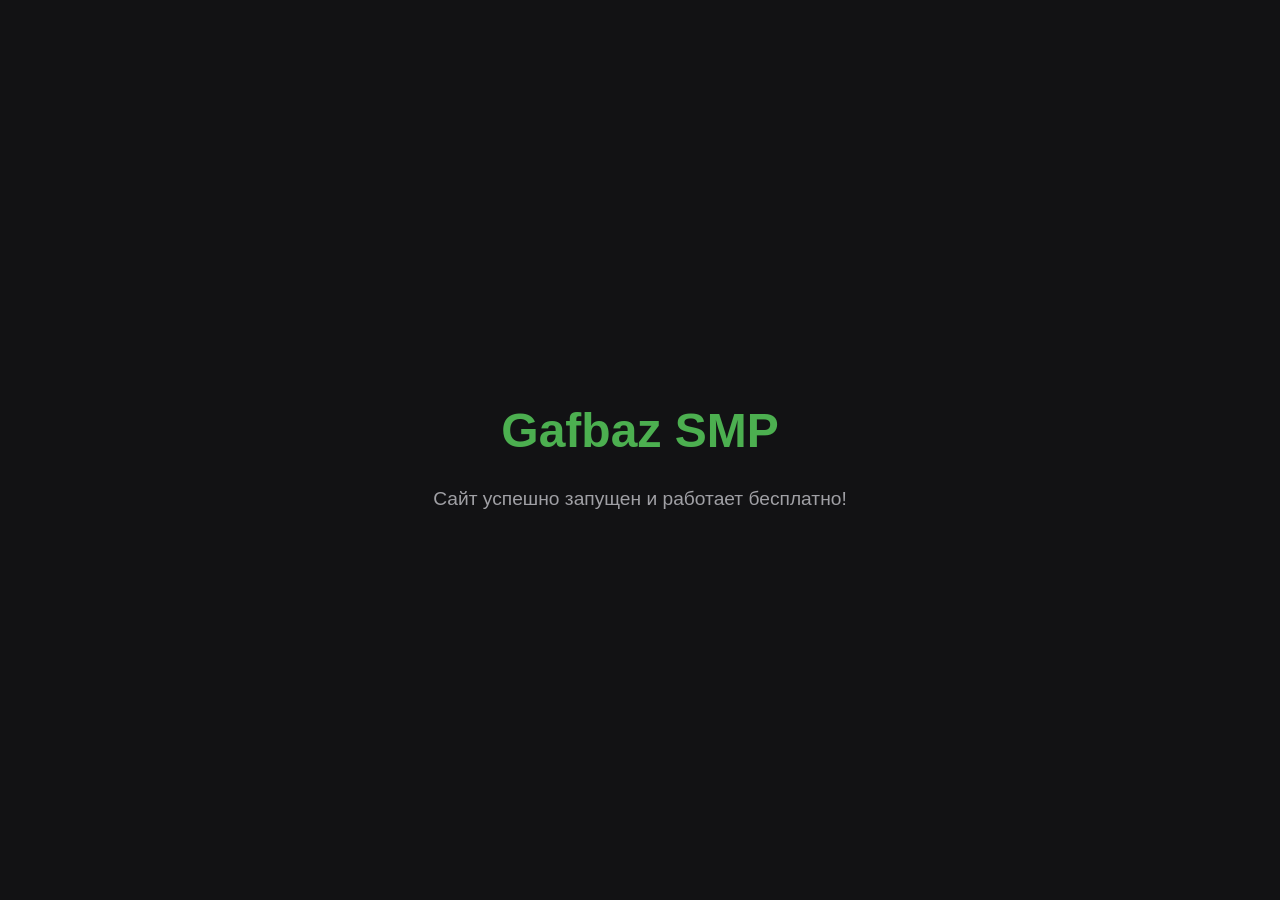
==== index.html @ 413f6cde "." ====
<!DOCTYPE html>
<html lang="ru">
<head>
    <meta charset="UTF-8">
    <meta name="viewport" content="width=device-width, initial-scale=1.0">
    <title>Gafbaz SMP</title>
    <style>
        body {
            background-color: #121214;
            color: #ffffff;
            font-family: 'Segoe UI', Roboto, sans-serif;
            display: flex;
            flex-direction: column;
            align-items: center;
            justify-content: center;
            height: 100vh;
            margin: 0;
        }
        h1 {
            color: #4caf50;
            font-size: 3rem;
            margin-bottom: 10px;
        }
        p {
            font-size: 1.2rem;
            color: #a0a0a5;
        }
    </style>
</head>
<body>
    <h1>Gafbaz SMP</h1>
    <p>Сайт успешно запущен и работает бесплатно!</p>
</body>
</html>
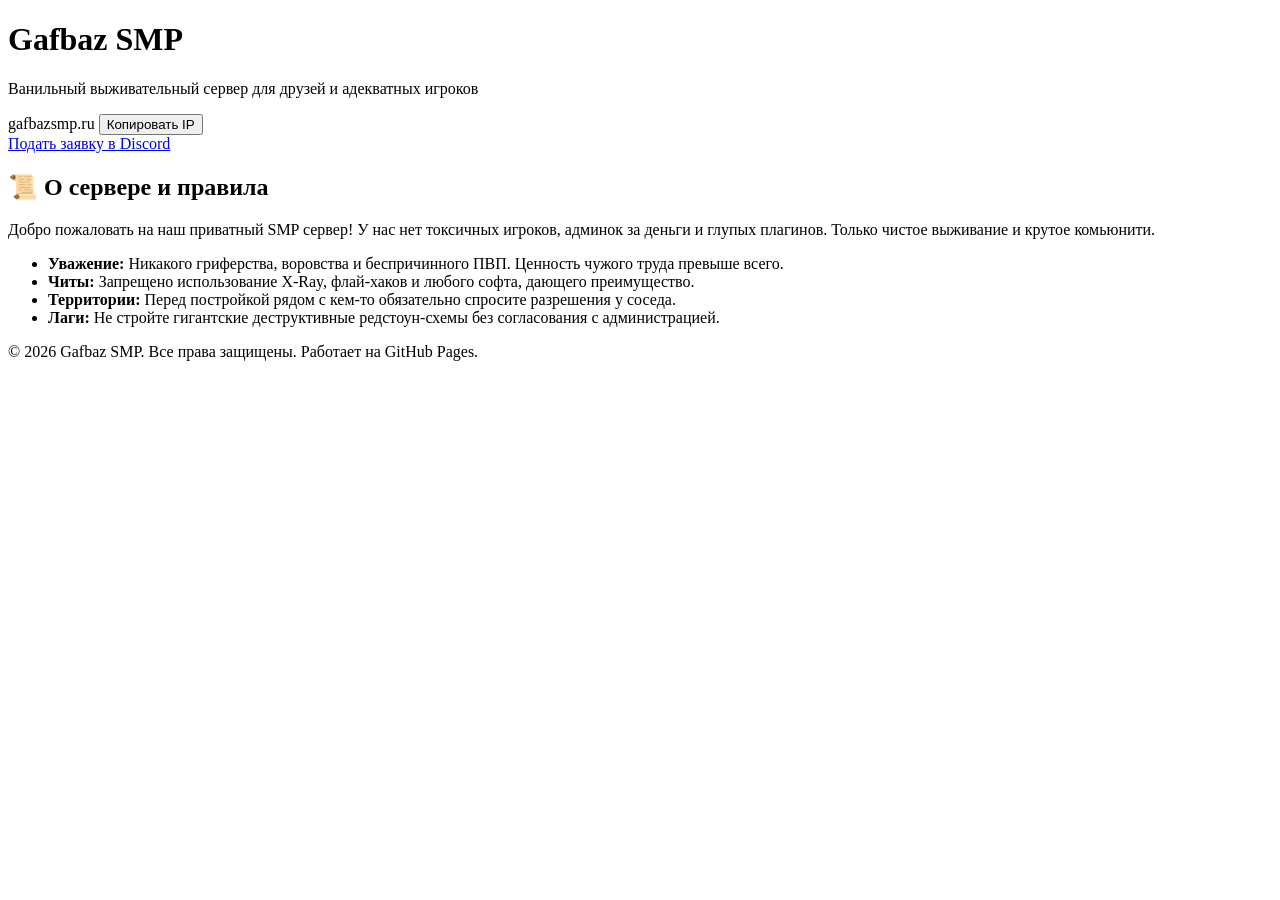
==== commit 1cad32c7: "." ====
--- a/index.html
+++ b/index.html
@@ -3,32 +3,53 @@
 <head>
     <meta charset="UTF-8">
     <meta name="viewport" content="width=device-width, initial-scale=1.0">
-    <title>Gafbaz SMP</title>
-    <style>
-        body {
-            background-color: #121214;
-            color: #ffffff;
-            font-family: 'Segoe UI', Roboto, sans-serif;
-            display: flex;
-            flex-direction: column;
-            align-items: center;
-            justify-content: center;
-            height: 100vh;
-            margin: 0;
-        }
-        h1 {
-            color: #4caf50;
-            font-size: 3rem;
-            margin-bottom: 10px;
-        }
-        p {
-            font-size: 1.2rem;
-            color: #a0a0a5;
-        }
-    </style>
+    <title>Gafbaz SMP — Приватный Майнкрафт Сервер</title>
+    <!-- Подключение иконок -->
+    <link rel="stylesheet" href="https://cloudflare.com">
+    <!-- Подключение стилей -->
+    <link rel="stylesheet" href="style.css">
 </head>
 <body>
-    <h1>Gafbaz SMP</h1>
-    <p>Сайт успешно запущен и работает бесплатно!</p>
+
+    <div class="container">
+        <header>
+            <h1>Gafbaz SMP</h1>
+            <p>Ванильный выживательный сервер для друзей и адекватных игроков</p>
+        </header>
+
+        <!-- Блок копирования IP -->
+        <div class="ip-box" id="ip-block">
+            <span class="ip-text" id="server-ip">gafbazsmp.ru</span>
+            <button class="copy-btn" id="copy-button">
+                <i class="fa-regular fa-copy"></i> Копировать IP
+            </button>
+        </div>
+
+        <div>
+            <a href="https://discord.gg" target="_blank" class="btn-link">
+                <i class="fa-brands fa-discord"></i> Подать заявку в Discord
+            </a>
+        </div>
+
+        <!-- Раздел о сервере и правила -->
+        <div class="section">
+            <h2>📜 О сервере и правила</h2>
+            <p>Добро пожаловать на наш приватный SMP сервер! У нас нет токсичных игроков, админок за деньги и глупых плагинов. Только чистое выживание и крутое комьюнити.</p>
+            
+            <ul class="rules-list">
+                <li><strong>Уважение:</strong> Никакого гриферства, воровства и беспричинного ПВП. Ценность чужого труда превыше всего.</li>
+                <li><strong>Читы:</strong> Запрещено использование X-Ray, флай-хаков и любого софта, дающего преимущество.</li>
+                <li><strong>Территории:</strong> Перед постройкой рядом с кем-то обязательно спросите разрешения у соседа.</li>
+                <li><strong>Лаги:</strong> Не стройте гигантские деструктивные редстоун-схемы без согласования с администрацией.</li>
+            </ul>
+        </div>
+    </div>
+
+    <footer>
+        &copy; 2026 Gafbaz SMP. Все права защищены. Работает на GitHub Pages.
+    </footer>
+
+    <!-- Подключение логики -->
+    <script src="script.js"></script>
 </body>
 </html>
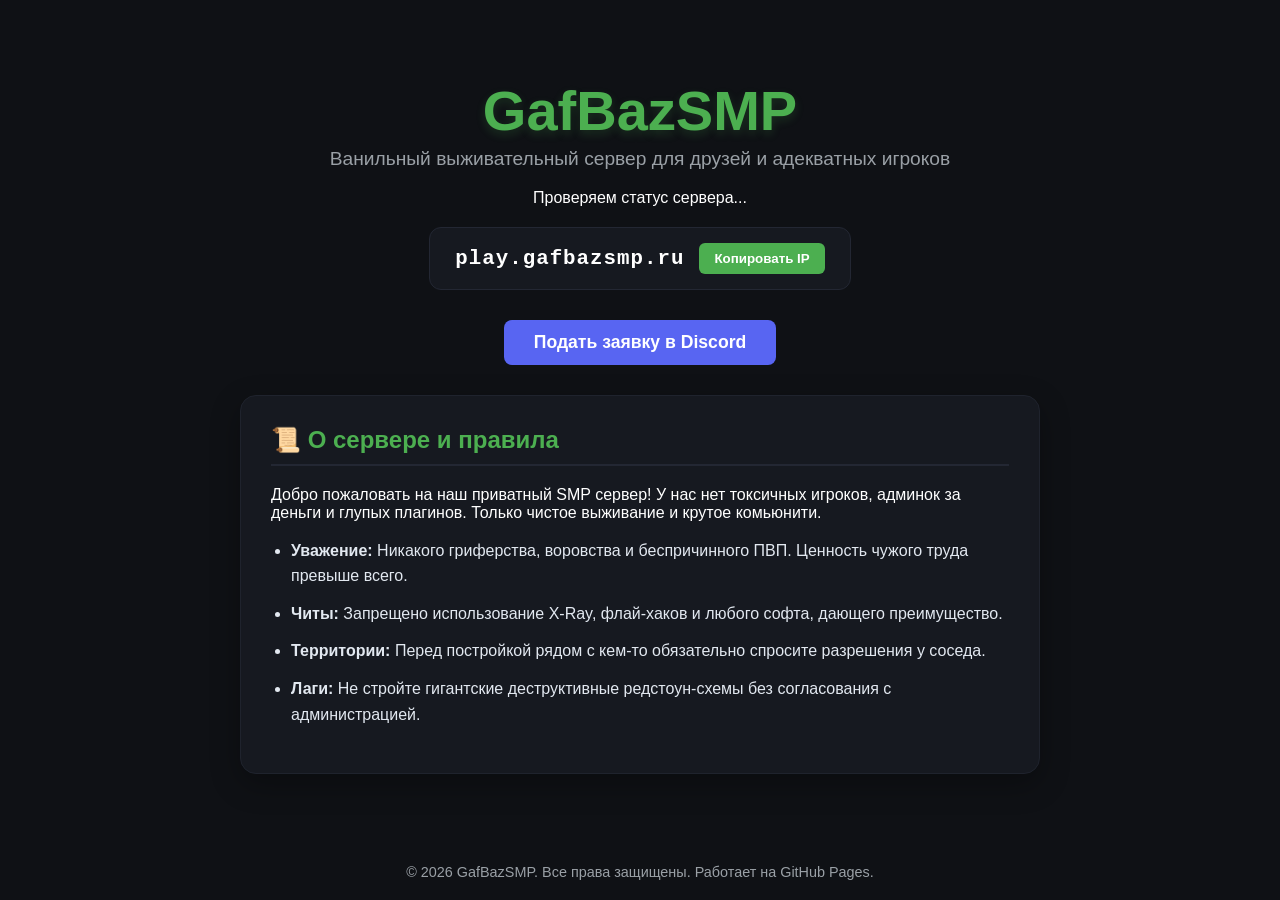
==== commit 850c8742: "." ====
--- a/index.html
+++ b/index.html
@@ -3,7 +3,7 @@
 <head>
     <meta charset="UTF-8">
     <meta name="viewport" content="width=device-width, initial-scale=1.0">
-    <title>Gafbaz SMP — Приватный Майнкрафт Сервер</title>
+    <title>GafBazSMP — Приватный Майнкрафт Сервер</title>
     <!-- Подключение иконок -->
     <link rel="stylesheet" href="https://cloudflare.com">
     <!-- Подключение стилей -->
@@ -13,13 +13,19 @@
 
     <div class="container">
         <header>
-            <h1>Gafbaz SMP</h1>
+            <h1>GafBazSMP</h1>
             <p>Ванильный выживательный сервер для друзей и адекватных игроков</p>
+            
+            <!-- Блок динамического онлайна -->
+            <div class="online-status" id="status-container">
+                <span class="status-dot pulse"></span>
+                <span id="online-text">Проверяем статус сервера...</span>
+            </div>
         </header>
 
         <!-- Блок копирования IP -->
         <div class="ip-box" id="ip-block">
-            <span class="ip-text" id="server-ip">gafbazsmp.ru</span>
+            <span class="ip-text" id="server-ip">play.gafbazsmp.ru</span>
             <button class="copy-btn" id="copy-button">
                 <i class="fa-regular fa-copy"></i> Копировать IP
             </button>
@@ -46,7 +52,7 @@
     </div>
 
     <footer>
-        &copy; 2026 Gafbaz SMP. Все права защищены. Работает на GitHub Pages.
+        &copy; 2026 GafBazSMP. Все права защищены. Работает на GitHub Pages.
     </footer>
 
     <!-- Подключение логики -->
--- a/style.css
+++ b/style.css
@@ -0,0 +1,129 @@
+:root {
+    --bg-color: #0f1115;
+    --card-color: #161920;
+    --accent-color: #4caf50;
+    --accent-hover: #43a047;
+    --text-main: #ffffff;
+    --text-muted: #9aa0a6;
+}
+
+body {
+    background-color: var(--bg-color);
+    color: var(--text-main);
+    font-family: 'Segoe UI', Roboto, Helvetica, Arial, sans-serif;
+    margin: 0;
+    padding: 0;
+    display: flex;
+    flex-direction: column;
+    align-items: center;
+    min-height: 100vh;
+}
+
+.container {
+    max-width: 800px;
+    width: 90%;
+    margin: 40px auto;
+    text-align: center;
+}
+
+header h1 {
+    font-size: 3.5rem;
+    color: var(--accent-color);
+    margin-bottom: 5px;
+    text-shadow: 0 4px 10px rgba(76, 175, 80, 0.2);
+}
+
+header p {
+    color: var(--text-muted);
+    font-size: 1.2rem;
+    margin-top: 0;
+}
+
+.ip-box {
+    background: var(--card-color);
+    padding: 15px 25px;
+    border-radius: 12px;
+    display: inline-flex;
+    align-items: center;
+    gap: 15px;
+    margin: 20px 0;
+    border: 1px solid #232733;
+    cursor: pointer;
+    transition: transform 0.2s, border-color 0.2s;
+}
+
+.ip-box:hover {
+    transform: scale(1.02);
+    border-color: var(--accent-color);
+}
+
+.ip-text {
+    font-family: 'Courier New', Courier, monospace;
+    font-weight: bold;
+    font-size: 1.3rem;
+    letter-spacing: 1px;
+}
+
+.copy-btn {
+    background: var(--accent-color);
+    color: white;
+    border: none;
+    padding: 8px 15px;
+    border-radius: 6px;
+    font-weight: bold;
+    cursor: pointer;
+}
+
+.copy-btn:hover {
+    background: var(--accent-hover);
+}
+
+.btn-link {
+    display: inline-block;
+    background: #5865F2; /* Discord color */
+    color: white;
+    text-decoration: none;
+    padding: 12px 30px;
+    border-radius: 8px;
+    font-weight: bold;
+    font-size: 1.1rem;
+    margin: 10px 0 30px 0;
+    transition: background 0.2s;
+}
+
+.btn-link:hover {
+    background: #4752C4;
+}
+
+.section {
+    background: var(--card-color);
+    border-radius: 16px;
+    padding: 30px;
+    text-align: left;
+    box-shadow: 0 10px 30px rgba(0,0,0,0.3);
+    border: 1px solid #1f232d;
+}
+
+.section h2 {
+    color: var(--accent-color);
+    margin-top: 0;
+    border-bottom: 2px solid #232733;
+    padding-bottom: 10px;
+}
+
+.rules-list {
+    padding-left: 20px;
+    line-height: 1.6;
+    color: #e2e8f0;
+}
+
+.rules-list li {
+    margin-bottom: 12px;
+}
+
+footer {
+    margin-top: auto;
+    padding: 20px;
+    color: var(--text-muted);
+    font-size: 0.9rem;
+}
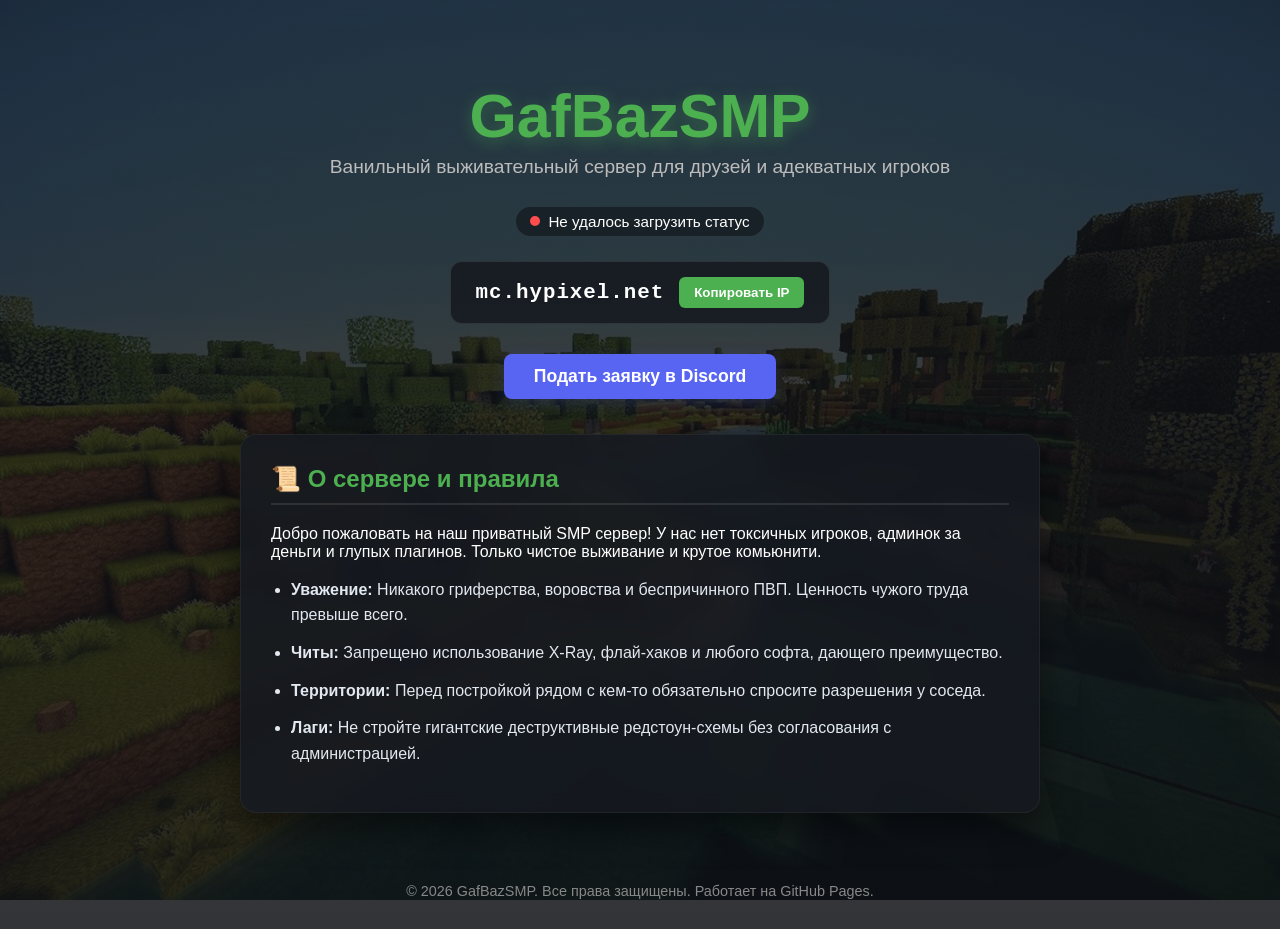
==== commit d2996d81: "." ====
--- a/index.html
+++ b/index.html
@@ -25,7 +25,7 @@
 
         <!-- Блок копирования IP -->
         <div class="ip-box" id="ip-block">
-            <span class="ip-text" id="server-ip">play.gafbazsmp.ru</span>
+            <span class="ip-text" id="server-ip">mc.hypixel.net</span>
             <button class="copy-btn" id="copy-button">
                 <i class="fa-regular fa-copy"></i> Копировать IP
             </button>
--- a/style.css
+++ b/style.css
@@ -1,14 +1,16 @@
 :root {
-    --bg-color: #0f1115;
-    --card-color: #161920;
+    --card-color: rgba(22, 25, 32, 0.85); /* Полупрозрачные карточки */
     --accent-color: #4caf50;
     --accent-hover: #43a047;
     --text-main: #ffffff;
-    --text-muted: #9aa0a6;
+    --text-muted: #bcbcbc;
 }
 
 body {
-    background-color: var(--bg-color);
+    /* Исправленный синтаксис градиента и картинки */
+    background: linear-gradient(rgba(15, 17, 21, 0.8), rgba(15, 17, 21, 0.85)), 
+                url('./bg.jpg') no-repeat center center fixed;
+    background-size: cover;
     color: var(--text-main);
     font-family: 'Segoe UI', Roboto, Helvetica, Arial, sans-serif;
     margin: 0;
@@ -27,16 +29,53 @@
 }
 
 header h1 {
-    font-size: 3.5rem;
+    font-size: 3.8rem;
     color: var(--accent-color);
     margin-bottom: 5px;
-    text-shadow: 0 4px 10px rgba(76, 175, 80, 0.2);
+    text-shadow: 0 4px 15px rgba(76, 175, 80, 0.4);
+    font-weight: 800;
 }
 
 header p {
     color: var(--text-muted);
     font-size: 1.2rem;
     margin-top: 0;
+}
+
+/* Стили для онлайна сервера */
+.online-status {
+    display: inline-flex;
+    align-items: center;
+    gap: 8px;
+    background: rgba(0, 0, 0, 0.4);
+    padding: 6px 14px;
+    border-radius: 20px;
+    font-size: 0.95rem;
+    margin-top: 10px;
+    backdrop-filter: blur(5px);
+}
+
+.status-dot {
+    width: 10px;
+    height: 10px;
+    background-color: #ff4d4d; /* Красный по дефолту, скрипт сменит на зеленый */
+    border-radius: 50%;
+}
+
+.status-dot.online {
+    background-color: #4caf50;
+    box-shadow: 0 0 8px #4caf50;
+}
+
+/* Анимация пульсации для зеленого индикатора */
+.pulse {
+    animation: blink 2s infinite;
+}
+
+@keyframes blink {
+    0% { opacity: 1; }
+    50% { opacity: 0.4; }
+    100% { opacity: 1; }
 }
 
 .ip-box {
@@ -46,15 +85,17 @@
     display: inline-flex;
     align-items: center;
     gap: 15px;
-    margin: 20px 0;
-    border: 1px solid #232733;
+    margin: 25px 0;
+    border: 1px solid rgba(255, 255, 255, 0.1);
     cursor: pointer;
-    transition: transform 0.2s, border-color 0.2s;
+    transition: transform 0.2s, border-color 0.2s, background 0.2s;
+    backdrop-filter: blur(10px);
 }
 
 .ip-box:hover {
     transform: scale(1.02);
     border-color: var(--accent-color);
+    background: rgba(22, 25, 32, 0.95);
 }
 
 .ip-text {
@@ -80,19 +121,21 @@
 
 .btn-link {
     display: inline-block;
-    background: #5865F2; /* Discord color */
+    background: #5865F2;
     color: white;
     text-decoration: none;
     padding: 12px 30px;
     border-radius: 8px;
     font-weight: bold;
     font-size: 1.1rem;
-    margin: 10px 0 30px 0;
-    transition: background 0.2s;
+    margin: 5px 0 35px 0;
+    transition: background 0.2s, transform 0.2s;
+    box-shadow: 0 4px 15px rgba(88, 101, 242, 0.2);
 }
 
 .btn-link:hover {
     background: #4752C4;
+    transform: translateY(-2px);
 }
 
 .section {
@@ -100,14 +143,15 @@
     border-radius: 16px;
     padding: 30px;
     text-align: left;
-    box-shadow: 0 10px 30px rgba(0,0,0,0.3);
-    border: 1px solid #1f232d;
+    box-shadow: 0 15px 35px rgba(0,0,0,0.5);
+    border: 1px solid rgba(255, 255, 255, 0.05);
+    backdrop-filter: blur(10px);
 }
 
 .section h2 {
     color: var(--accent-color);
     margin-top: 0;
-    border-bottom: 2px solid #232733;
+    border-bottom: 2px solid rgba(255, 255, 255, 0.1);
     padding-bottom: 10px;
 }
 
@@ -123,7 +167,7 @@
 
 footer {
     margin-top: auto;
-    padding: 20px;
-    color: var(--text-muted);
+    padding: 30px;
+    color: #888;
     font-size: 0.9rem;
 }
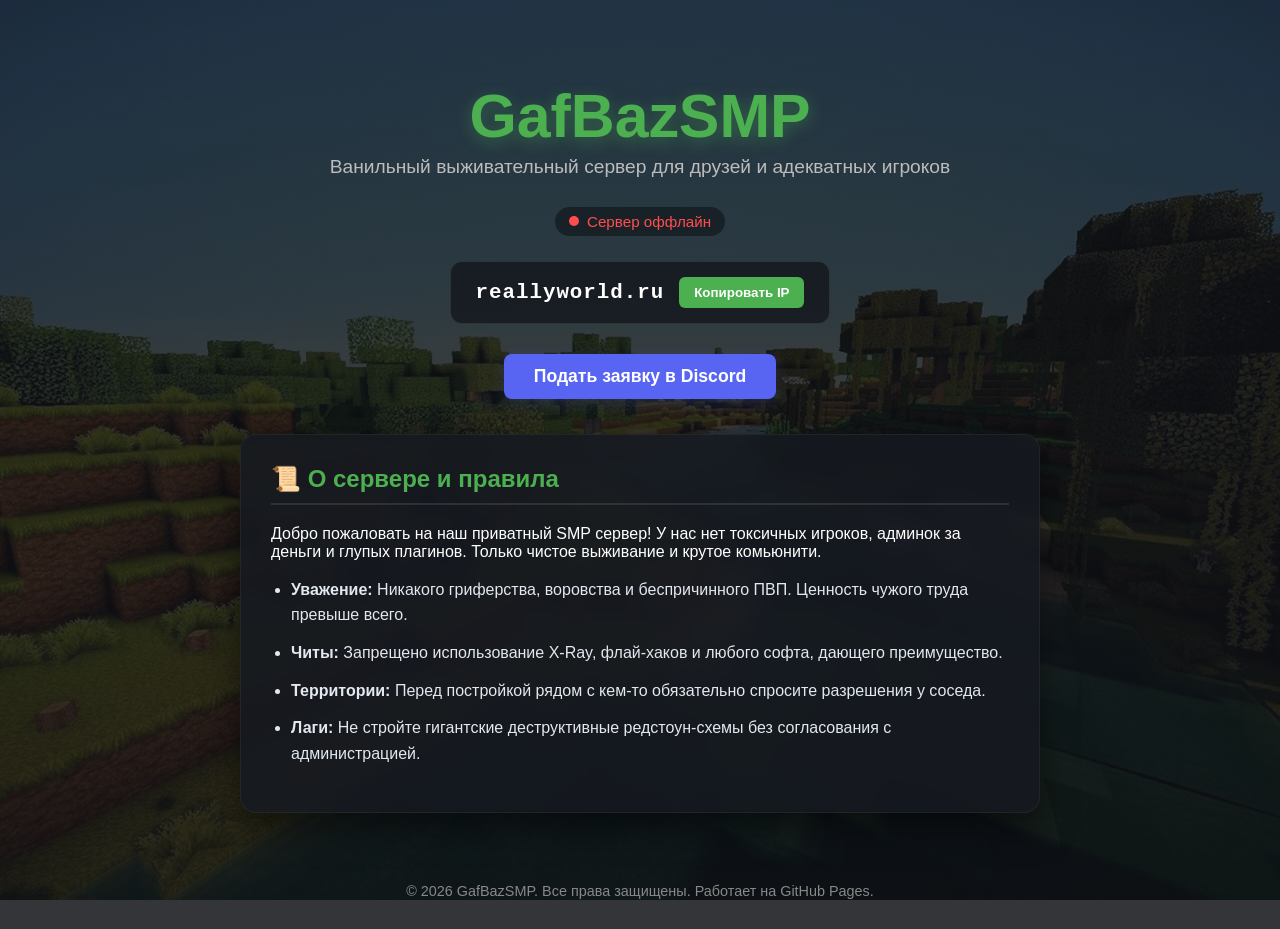
==== commit 3a93d8f4: "Update index.html" ====
--- a/index.html
+++ b/index.html
@@ -25,7 +25,7 @@
 
         <!-- Блок копирования IP -->
         <div class="ip-box" id="ip-block">
-            <span class="ip-text" id="server-ip">mc.hypixel.net</span>
+        <span class="ip-text" id="server-ip">reallyworld.ru</span>
             <button class="copy-btn" id="copy-button">
                 <i class="fa-regular fa-copy"></i> Копировать IP
             </button>
--- a/style.css
+++ b/style.css
@@ -1,5 +1,5 @@
 :root {
-    --card-color: rgba(22, 25, 32, 0.85); /* Полупрозрачные карточки */
+    --card-color: rgba(22, 25, 32, 0.85);
     --accent-color: #4caf50;
     --accent-hover: #43a047;
     --text-main: #ffffff;
@@ -7,7 +7,6 @@
 }
 
 body {
-    /* Исправленный синтаксис градиента и картинки */
     background: linear-gradient(rgba(15, 17, 21, 0.8), rgba(15, 17, 21, 0.85)), 
                 url('./bg.jpg') no-repeat center center fixed;
     background-size: cover;
@@ -42,7 +41,6 @@
     margin-top: 0;
 }
 
-/* Стили для онлайна сервера */
 .online-status {
     display: inline-flex;
     align-items: center;
@@ -58,7 +56,7 @@
 .status-dot {
     width: 10px;
     height: 10px;
-    background-color: #ff4d4d; /* Красный по дефолту, скрипт сменит на зеленый */
+    background-color: #ff4d4d;
     border-radius: 50%;
 }
 
@@ -67,7 +65,6 @@
     box-shadow: 0 0 8px #4caf50;
 }
 
-/* Анимация пульсации для зеленого индикатора */
 .pulse {
     animation: blink 2s infinite;
 }
